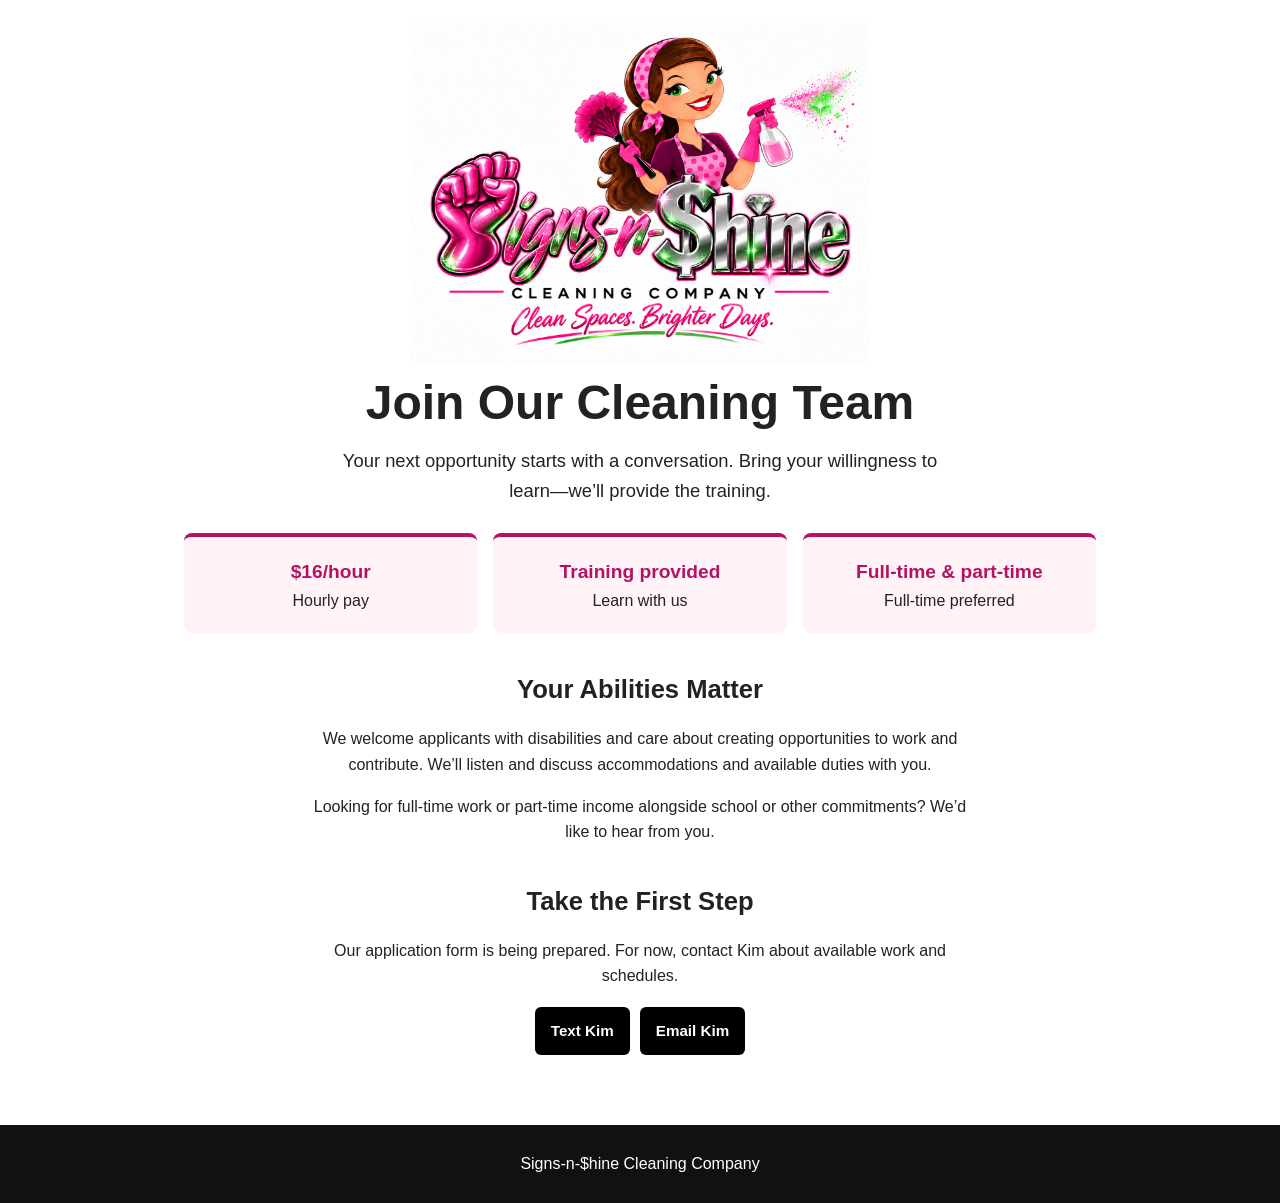
==== website/careers.html @ 11d4f0cb "Add careers page and alternative recruitment preview Add original careers content and shared styling" ====
<!DOCTYPE html>
<!--
    careers.html — Signs-n-$hine recruitment page
    Purpose: Present the opening and provide applicant contact options.
    Dependencies: css/style.css and images/logo.png.
    Behavior: Contact links open messaging/email apps; no data is stored.
    Author: Jared Husson
    Version: 0.2.0 | 2026-10-18
    Changes: Simplified content, highlighted training and disability inclusion.
-->
<html lang="en">

<head>
    <meta charset="UTF-8">
    <meta name="viewport" content="width=device-width, initial-scale=1.0">
    <title>Careers | Signs-n-$hine Cleaning Company</title>
    <link rel="stylesheet" href="css/style.css">
</head>

<body class="careers-page">

    <!-- Shared brand identity. -->
    <header class="site-header">
        <img
            src="images/logo.png"
            alt="Signs-n-$hine Cleaning Company"
            class="site-logo"
        >
    </header>

    <main class="careers-content">

        <!-- Opening and confirmed job highlights. -->
        <section aria-labelledby="careers-title">
            <h1 id="careers-title">Join Our Cleaning Team</h1>

            <p class="careers-intro">
                Your next opportunity starts with a conversation.
                Bring your willingness to learn—we’ll provide the training.
            </p>

            <ul class="careers-highlights">
                <li><strong>$16/hour</strong>Hourly pay</li>
                <li><strong>Training provided</strong>Learn with us</li>
                <li><strong>Full-time &amp; part-time</strong>Full-time preferred</li>
            </ul>
        </section>

        <!-- Inclusion describes our approach without promising every assignment. -->
        <section class="careers-welcome" aria-labelledby="welcome-title">
            <h2 id="welcome-title">Your Abilities Matter</h2>

            <p>
                We welcome applicants with disabilities and care about
                creating opportunities to work and contribute.
                We’ll listen and discuss accommodations and available
                duties with you.
            </p>

            <p>
                Looking for full-time work or part-time income alongside
                school or other commitments? We’d like to hear from you.
            </p>
        </section>

        <!-- Temporary contact route until the application form is ready. -->
        <section class="careers-next-step" aria-labelledby="next-step-title">
            <h2 id="next-step-title">Take the First Step</h2>

            <p>
                Our application form is being prepared.
                For now, contact Kim about available work and schedules.
            </p>

            <div class="contact-buttons">
                <a href="sms:5852985162" class="contact-button">
                    Text Kim
                </a>

                <a
                    href="mailto:Kimmy16Mathews@gmail.com?subject=Cleaning%20Job%20Inquiry"
                    class="contact-button"
                >
                    Email Kim
                </a>
            </div>
        </section>

    </main>

    <footer class="site-footer">
        <p>Signs-n-$hine Cleaning Company</p>
    </footer>

</body>
</html>
---- website/css/style.css ----
/*
 * style.css — Signs-n-$hine shared website styles
 *
 * Purpose:
 *   Provide shared branding, homepage components, Careers layout,
 *   responsive behavior, and Careers print presentation.
 *
 * Usage:
 *   Link this file from pages using href="css/style.css".
 *   Careers-specific styles require class="careers-page" on body.
 *
 * Author: Jared Husson
 *
 * Version History:
 *   0.2.0 | 2026-10-18
 *   - Added scoped Careers layout and print styles.
 *   - Reused shared logo, contact buttons, and footer.
 *   - Preserved existing homepage presentation.
 */


/* ==========================================================================
   SHARED BASE
   ========================================================================== */

* {
    box-sizing: border-box;
}

body {
    margin: 0;
    font-family: Arial, Helvetica, sans-serif;
    background: white;
    color: #222;
    text-align: center;
}

a {
    text-decoration: none;
}


/* ==========================================================================
   SHARED HEADER AND LOGO
   ========================================================================== */

.site-header {
    padding: 18px 16px 8px;
}

.site-logo {
    display: block;
    width: 300px;
    max-width: 90%;
    height: auto;
    margin: 0 auto;
}


/* ==========================================================================
   HOMEPAGE MAIN CONTENT
   ========================================================================== */

.site-main {
    padding: 10px 20px 30px;
}


/* ==========================================================================
   HOMEPAGE FREE QUOTE BUTTON
   ========================================================================== */

.quote-button {
    display: inline-block;
    padding: 16px 28px;

    background:
        radial-gradient(
            circle at 20% 30%,
            rgba(120, 255, 130, 0.95) 0 2px,
            transparent 3px
        ),
        radial-gradient(
            circle at 75% 65%,
            rgba(120, 255, 130, 0.85) 0 2px,
            transparent 3px
        ),
        linear-gradient(
            135deg,
            #ff5aaa 0%,
            #ff2f96 55%,
            #d91d7d 100%
        );

    color: white;
    font-weight: 700;
    letter-spacing: 0.06em;

    border: 1px solid rgba(120, 255, 130, 0.55);
    border-radius: 6px;

    box-shadow:
        0 0 8px rgba(80, 220, 90, 0.4),
        0 4px 10px rgba(0, 0, 0, 0.18);
}


/* ==========================================================================
   SHARED CONTACT BUTTONS
   ========================================================================== */

.contact-buttons {
    display: flex;
    justify-content: center;
    flex-wrap: wrap;
    gap: 10px;
    margin-top: 18px;
}

.contact-button {
    display: inline-block;
    padding: 12px 16px;

    background: #000;
    color: white;

    border-radius: 6px;

    font-size: 0.95rem;
    font-weight: 600;
}


/* ==========================================================================
   HOMEPAGE CAREERS AND CONTACT LINKS
   ========================================================================== */

.main-links {
    display: flex;
    flex-direction: column;
    align-items: center;
    gap: 12px;
    margin-top: 24px;
}

.main-link-button {
    display: block;
    width: 280px;
    max-width: 90%;
    padding: 15px 20px;

    background:
        radial-gradient(
            circle at 18% 30%,
            rgba(120, 255, 130, 0.95) 0 2px,
            transparent 3px
        ),
        radial-gradient(
            circle at 80% 70%,
            rgba(120, 255, 130, 0.85) 0 2px,
            transparent 3px
        ),
        linear-gradient(
            135deg,
            #ff5aaa 0%,
            #ff2f96 55%,
            #d91d7d 100%
        );

    color: white;
    font-weight: 700;
    letter-spacing: 0.06em;

    border: 1px solid rgba(120, 255, 130, 0.55);
    border-radius: 6px;

    box-shadow:
        0 0 8px rgba(80, 220, 90, 0.4),
        0 4px 10px rgba(0, 0, 0, 0.18);
}


/* ==========================================================================
   SHARED FOOTER
   ========================================================================== */

.site-footer {
    margin-top: 30px;
    padding: 24px 20px;

    background: #111;
    color: white;
}

.site-footer p {
    margin: 6px 0;
}


/* ==========================================================================
   CAREERS PAGE
   All Careers layout rules are scoped to .careers-page.
   ========================================================================== */

.careers-page {
    --careers-accent: #b51263;
    --careers-tint: #fff3f8;
}

.careers-page .site-header {
    padding-bottom: 0;
}

.careers-page .careers-content {
    max-width: 960px;
    margin: 0 auto;
    padding: 0 24px 40px;
    line-height: 1.6;
}

.careers-page .careers-content h1 {
    margin: 12px 0;
    font-size: clamp(2rem, 5vw, 3rem);
    line-height: 1.15;
}

.careers-page .careers-content h2 {
    margin: 0 0 12px;
    font-size: 1.6rem;
}

.careers-page .careers-intro {
    max-width: 620px;
    margin: 16px auto 28px;
    font-size: 1.15rem;
}


/* Job highlights use semantic list markup in careers.html. */

.careers-page .careers-highlights {
    display: grid;
    grid-template-columns: repeat(3, minmax(0, 1fr));
    gap: 16px;

    margin: 0;
    padding: 0;
    list-style: none;
}

.careers-page .careers-highlights li {
    padding: 20px 12px;

    background: var(--careers-tint);

    border-top: 4px solid var(--careers-accent);
    border-radius: 8px;
}

.careers-page .careers-highlights strong {
    display: block;
    color: var(--careers-accent);
    font-size: 1.2rem;
}

.careers-page .careers-welcome,
.careers-page .careers-next-step {
    max-width: 680px;
    margin: 36px auto 0;
}


/* Keep keyboard focus clearly visible. */

.careers-page a:focus-visible {
    outline: 3px solid var(--careers-accent);
    outline-offset: 5px;
}


/* ==========================================================================
   RESPONSIVE LAYOUT
   ========================================================================== */

@media (max-width: 600px) {
    .careers-page .careers-highlights {
        grid-template-columns: 1fr;
    }
}

@media (min-width: 768px) {
    .site-logo {
        width: 390px;
    }

    .main-links {
        flex-direction: row;
        justify-content: center;
    }
}

@media (min-width: 1200px) {
    .site-logo {
        width: 460px;
    }
}


/* ==========================================================================
   CAREERS PRINT PRESENTATION
   Show contact destinations on paper where buttons cannot be clicked.
   ========================================================================== */

@media print {
    .careers-page .site-logo {
        width: 220px;
    }

    .careers-page .careers-content {
        max-width: none;
        padding: 0;
        font-size: 11pt;
    }

    .careers-page .careers-content h1 {
        font-size: 26pt;
    }

    .careers-page .careers-highlights,
    .careers-page .careers-welcome,
    .careers-page .careers-next-step {
        break-inside: avoid;
    }

    .careers-page .contact-button,
    .careers-page .site-footer {
        background: white;
        color: black;
        box-shadow: none;
    }

    .careers-page .careers-next-step .contact-buttons {
        flex-direction: column;
        gap: 4px;
    }

    .careers-page .careers-next-step .contact-button {
        padding: 4px;
    }

    .careers-page .careers-next-step a[href^="sms:"]::after {
        content: " — 585-298-5162";
    }

    .careers-page .careers-next-step a[href^="mailto:"]::after {
        content: " — Kimmy16Mathews@gmail.com";
    }
}
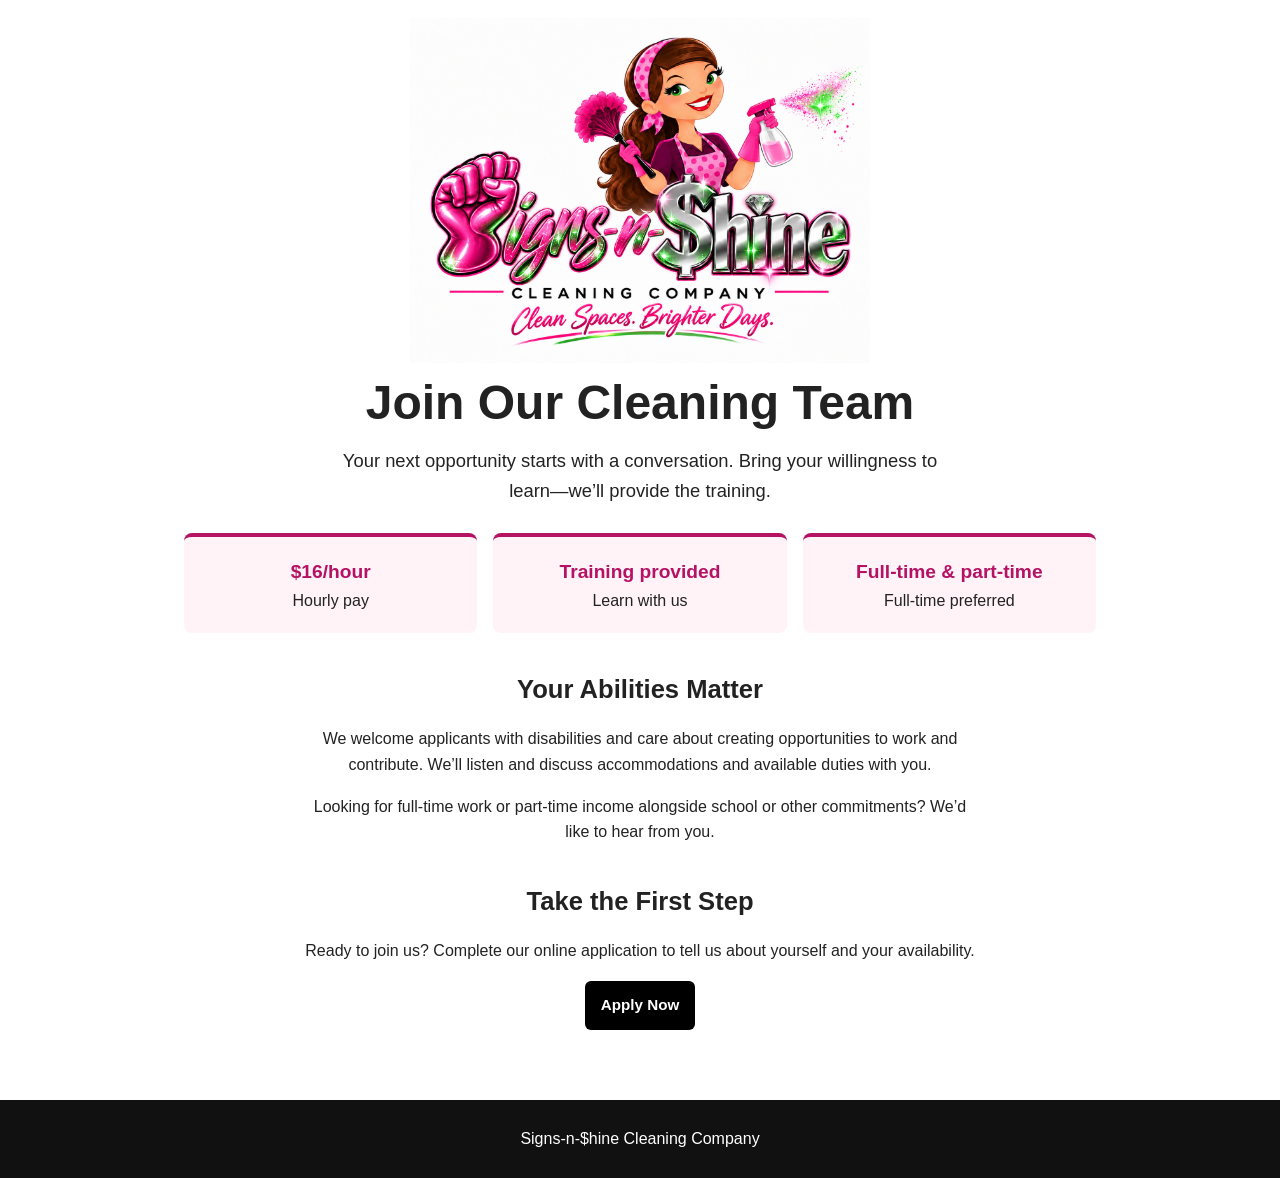
==== commit 20160742: "Add Google Forms application to careers page Replace temporary SMS and email recruitment links with " ====
--- a/website/careers.html
+++ b/website/careers.html
@@ -1,19 +1,38 @@
 <!DOCTYPE html>
 <!--
     careers.html — Signs-n-$hine recruitment page
-    Purpose: Present the opening and provide applicant contact options.
-    Dependencies: css/style.css and images/logo.png.
-    Behavior: Contact links open messaging/email apps; no data is stored.
+
+    Purpose:
+        Present the opportunity and provide an online application.
+
+    Dependencies:
+        css/style.css
+        images/logo.png
+        Published Signs-n-$hine Google Form
+
+    Behavior:
+        The Apply Now button opens the Google Form.
+        Applications are stored through Google Forms and its linked Sheet.
+
     Author: Jared Husson
-    Version: 0.2.0 | 2026-10-18
-    Changes: Simplified content, highlighted training and disability inclusion.
+
+    Version History:
+        0.3.0 | 2026-10-27
+        - Added the online application link.
+        - Kept one application action on the careers page.
+
+        0.2.0 | 2026-10-18
+        - Simplified content.
+        - Highlighted training and disability inclusion.
 -->
 <html lang="en">
 
 <head>
     <meta charset="UTF-8">
     <meta name="viewport" content="width=device-width, initial-scale=1.0">
+
     <title>Careers | Signs-n-$hine Cleaning Company</title>
+
     <link rel="stylesheet" href="css/style.css">
 </head>
 
@@ -30,7 +49,7 @@
 
     <main class="careers-content">
 
-        <!-- Opening and confirmed job highlights. -->
+        <!-- Opening and job highlights. -->
         <section aria-labelledby="careers-title">
             <h1 id="careers-title">Join Our Cleaning Team</h1>
 
@@ -46,7 +65,7 @@
             </ul>
         </section>
 
-        <!-- Inclusion describes our approach without promising every assignment. -->
+        <!-- Inclusion and available opportunities. -->
         <section class="careers-welcome" aria-labelledby="welcome-title">
             <h2 id="welcome-title">Your Abilities Matter</h2>
 
@@ -63,25 +82,21 @@
             </p>
         </section>
 
-        <!-- Temporary contact route until the application form is ready. -->
+        <!-- Online application. -->
         <section class="careers-next-step" aria-labelledby="next-step-title">
             <h2 id="next-step-title">Take the First Step</h2>
 
             <p>
-                Our application form is being prepared.
-                For now, contact Kim about available work and schedules.
+                Ready to join us? Complete our online application
+                to tell us about yourself and your availability.
             </p>
 
             <div class="contact-buttons">
-                <a href="sms:5852985162" class="contact-button">
-                    Text Kim
-                </a>
-
                 <a
-                    href="mailto:Kimmy16Mathews@gmail.com?subject=Cleaning%20Job%20Inquiry"
+                    href="https://docs.google.com/forms/d/e/1FAIpQLSfqX7YXfDSvDk1jBxurRO0pOlBb_fXDr3pULxLAXdL04O7FSw/viewform"
                     class="contact-button"
                 >
-                    Email Kim
+                    Apply Now
                 </a>
             </div>
         </section>
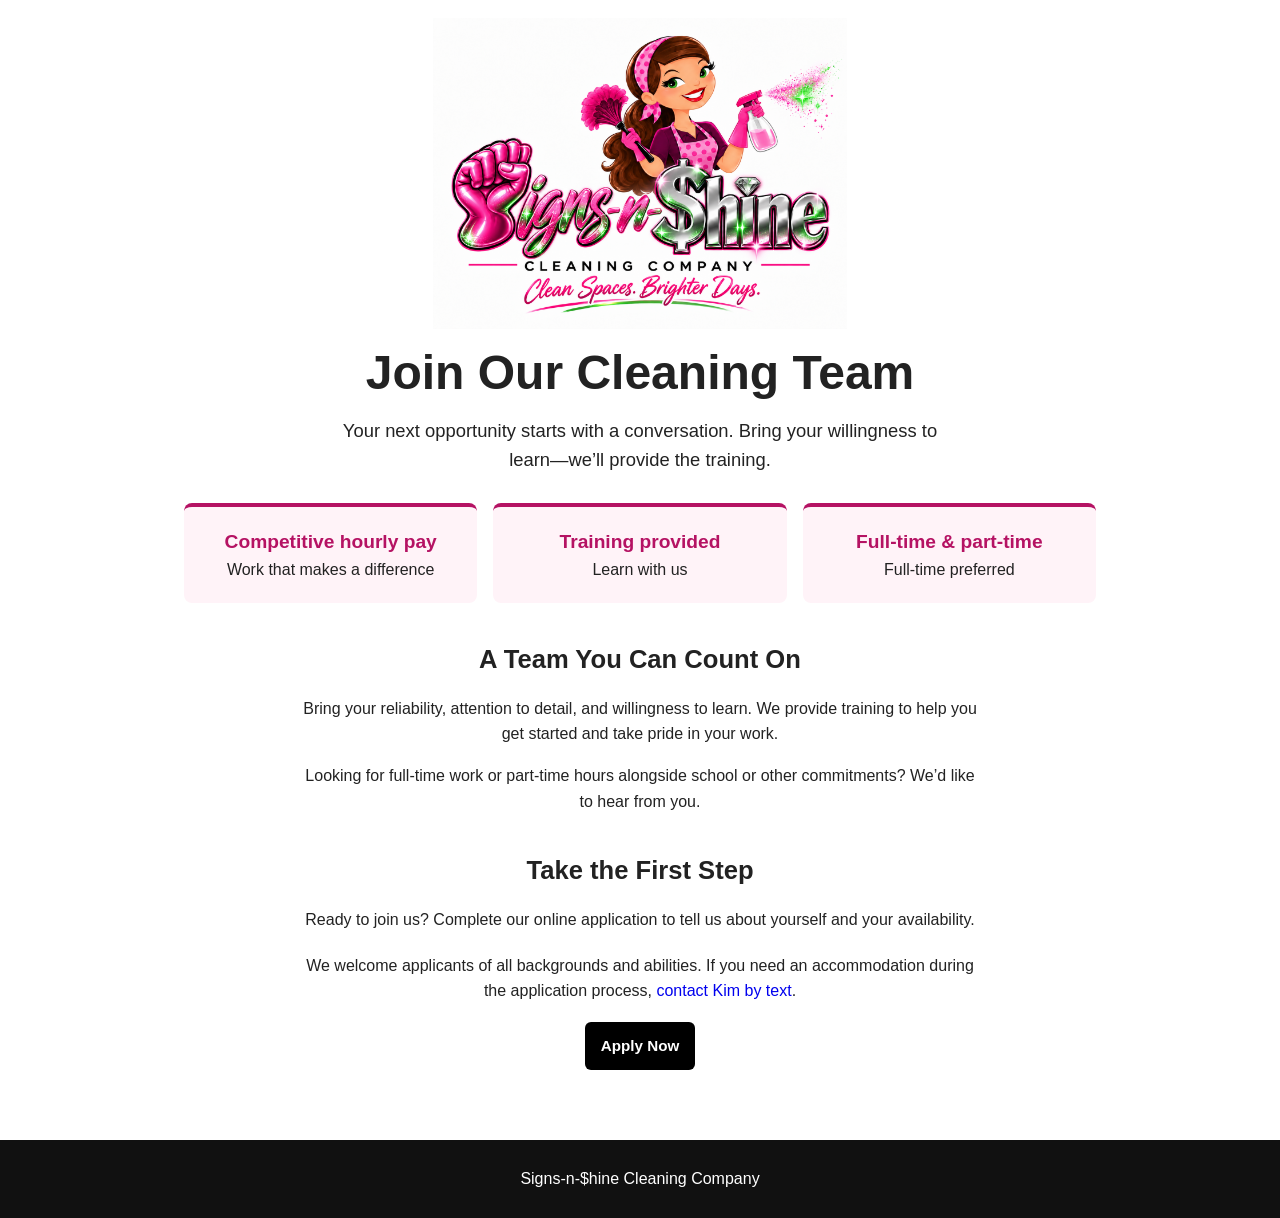
==== commit 97e1afab: "Update careers page to v0.4.1 Add Google Form application dialog, home navigation, and revised recru" ====
--- a/website/careers.html
+++ b/website/careers.html
@@ -3,7 +3,7 @@
     careers.html — Signs-n-$hine recruitment page
 
     Purpose:
-        Present the opportunity and provide an online application.
+        Present the opportunity and open the Google Form in a dialog.
 
     Dependencies:
         css/style.css
@@ -11,22 +11,30 @@
         Published Signs-n-$hine Google Form
 
     Behavior:
-        The Apply Now button opens the Google Form.
-        Applications are stored through Google Forms and its linked Sheet.
+        Clicking the logo returns to this website's index.html.
+        Apply Now opens the application dialog.
+        Google Forms handles submission and confirmation.
+        Return to Home opens this website's index.html.
+        The home button remains available throughout the application.
 
     Author: Jared Husson
 
     Version History:
+        0.4.1 | 2026-11-09
+        - Made the logo a home link with an accessible label.
+
+        0.4.0 | 2026-11-09
+        - Added application dialog and Return to Home button.
+        - Updated teamwork and inclusion wording.
+        - Added a direct application link as a loading fallback.
+
         0.3.0 | 2026-10-27
         - Added the online application link.
-        - Kept one application action on the careers page.
 
         0.2.0 | 2026-10-18
-        - Simplified content.
         - Highlighted training and disability inclusion.
 -->
 <html lang="en">
-
 <head>
     <meta charset="UTF-8">
     <meta name="viewport" content="width=device-width, initial-scale=1.0">
@@ -34,22 +42,124 @@
     <title>Careers | Signs-n-$hine Cleaning Company</title>
 
     <link rel="stylesheet" href="css/style.css">
+
+    <style>
+        .site-home-link {
+            display: inline-block;
+            border-radius: 6px;
+        }
+
+        .site-home-link:focus-visible {
+            outline: 3px solid #1459c7;
+            outline-offset: 5px;
+        }
+
+        .application-dialog {
+            box-sizing: border-box;
+            width: min(96vw, 800px);
+            max-height: 94vh;
+            padding: 0;
+            border: 0;
+            border-radius: 12px;
+            color: #222;
+            background: #fff;
+        }
+
+        .application-dialog::backdrop {
+            background: rgb(0 0 0 / 65%);
+        }
+
+        .application-heading {
+            display: flex;
+            align-items: center;
+            justify-content: space-between;
+            gap: 16px;
+            padding: 16px 20px;
+            border-bottom: 1px solid #ddd;
+        }
+
+        .application-heading h2 {
+            margin: 0;
+            font-size: 1.2rem;
+        }
+
+        .application-close {
+            flex-shrink: 0;
+            width: 44px;
+            height: 44px;
+            border: 1px solid #aaa;
+            border-radius: 6px;
+            background: #fff;
+            color: #222;
+            font-size: 1.5rem;
+            cursor: pointer;
+        }
+
+        .application-frame {
+            display: block;
+            width: 100%;
+            height: 60vh;
+            border: 0;
+        }
+
+        .application-footer {
+            padding: 16px 20px;
+            border-top: 1px solid #ddd;
+            text-align: center;
+        }
+
+        .application-footer p {
+            margin: 12px 0 0;
+            font-size: 0.9rem;
+        }
+
+        .application-home {
+            display: inline-flex;
+            align-items: center;
+            justify-content: center;
+            gap: 8px;
+            min-height: 44px;
+            padding: 8px 20px;
+            border-radius: 6px;
+            background: #245c39;
+            color: #fff;
+            font-weight: bold;
+            text-decoration: none;
+        }
+
+        .application-home:hover {
+            background: #194329;
+        }
+
+        .application-dialog a:focus-visible,
+        .application-dialog button:focus-visible,
+        #open-application:focus-visible {
+            outline: 3px solid #1459c7;
+            outline-offset: 3px;
+        }
+
+        .application-welcome {
+            margin-top: 20px;
+        }
+    </style>
 </head>
 
 <body class="careers-page">
-
-    <!-- Shared brand identity. -->
     <header class="site-header">
-        <img
-            src="images/logo.png"
-            alt="Signs-n-$hine Cleaning Company"
-            class="site-logo"
+        <a
+            href="index.html"
+            class="site-home-link"
+            aria-label="Signs-n-$hine home"
         >
+            <img
+                src="images/logo.png"
+                alt="Signs-n-$hine Cleaning Company"
+                class="site-logo"
+            >
+        </a>
     </header>
 
     <main class="careers-content">
-
-        <!-- Opening and job highlights. -->
         <section aria-labelledby="careers-title">
             <h1 id="careers-title">Join Our Cleaning Team</h1>
 
@@ -59,30 +169,36 @@
             </p>
 
             <ul class="careers-highlights">
-                <li><strong>$16/hour</strong>Hourly pay</li>
-                <li><strong>Training provided</strong>Learn with us</li>
-                <li><strong>Full-time &amp; part-time</strong>Full-time preferred</li>
+                <li>
+                    <strong>Competitive hourly pay</strong>
+                    Work that makes a difference
+                </li>
+                <li>
+                    <strong>Training provided</strong>
+                    Learn with us
+                </li>
+                <li>
+                    <strong>Full-time &amp; part-time</strong>
+                    Full-time preferred
+                </li>
             </ul>
         </section>
 
-        <!-- Inclusion and available opportunities. -->
-        <section class="careers-welcome" aria-labelledby="welcome-title">
-            <h2 id="welcome-title">Your Abilities Matter</h2>
+        <section class="careers-welcome" aria-labelledby="team-title">
+            <h2 id="team-title">A Team You Can Count On</h2>
 
             <p>
-                We welcome applicants with disabilities and care about
-                creating opportunities to work and contribute.
-                We’ll listen and discuss accommodations and available
-                duties with you.
+                Bring your reliability, attention to detail, and willingness
+                to learn. We provide training to help you get started and
+                take pride in your work.
             </p>
 
             <p>
-                Looking for full-time work or part-time income alongside
+                Looking for full-time work or part-time hours alongside
                 school or other commitments? We’d like to hear from you.
             </p>
         </section>
 
-        <!-- Online application. -->
         <section class="careers-next-step" aria-labelledby="next-step-title">
             <h2 id="next-step-title">Take the First Step</h2>
 
@@ -91,8 +207,15 @@
                 to tell us about yourself and your availability.
             </p>
 
+            <p class="application-welcome">
+                We welcome applicants of all backgrounds and abilities.
+                If you need an accommodation during the application
+                process, <a href="sms:5852985162">contact Kim by text</a>.
+            </p>
+
             <div class="contact-buttons">
                 <a
+                    id="open-application"
                     href="https://docs.google.com/forms/d/e/1FAIpQLSfqX7YXfDSvDk1jBxurRO0pOlBb_fXDr3pULxLAXdL04O7FSw/viewform"
                     class="contact-button"
                 >
@@ -100,12 +223,106 @@
                 </a>
             </div>
         </section>
-
     </main>
+
+    <dialog
+        id="application-dialog"
+        class="application-dialog"
+        aria-labelledby="application-title"
+    >
+        <div class="application-heading">
+            <h2 id="application-title">
+                Signs-n-$hine Job Application
+            </h2>
+
+            <button
+                id="close-application"
+                class="application-close"
+                type="button"
+                aria-label="Close application"
+                autofocus
+            >
+                &times;
+            </button>
+        </div>
+
+        <iframe
+            id="application-frame"
+            class="application-frame"
+            title="Signs-n-$hine Job Application form"
+        ></iframe>
+
+        <div class="application-footer">
+            <a href="index.html" class="application-home">
+                <span aria-hidden="true">🏠</span>
+                Return to Home
+            </a>
+
+            <p>
+                Form not loading?
+                <a
+                    href="https://docs.google.com/forms/d/e/1FAIpQLSfqX7YXfDSvDk1jBxurRO0pOlBb_fXDr3pULxLAXdL04O7FSw/viewform"
+                    target="_blank"
+                    rel="noopener noreferrer"
+                >
+                    Open the application in a new tab
+                </a>.
+            </p>
+        </div>
+    </dialog>
 
     <footer class="site-footer">
         <p>Signs-n-$hine Cleaning Company</p>
     </footer>
 
+    <script>
+        (() => {
+            "use strict";
+
+            const openLink = document.getElementById("open-application");
+            const dialog = document.getElementById("application-dialog");
+            const closeButton = document.getElementById("close-application");
+            const frame = document.getElementById("application-frame");
+
+            // Keep the normal application link as a browser fallback.
+            if (typeof dialog.showModal !== "function") {
+                return;
+            }
+
+            openLink.setAttribute("aria-haspopup", "dialog");
+
+            openLink.addEventListener("click", (event) => {
+                // Preserve normal new-tab and modified-click behavior.
+                if (
+                    event.button !== 0 ||
+                    event.ctrlKey ||
+                    event.metaKey ||
+                    event.shiftKey ||
+                    event.altKey
+                ) {
+                    return;
+                }
+
+                event.preventDefault();
+
+                // Load once to avoid resetting the form when reopened.
+                if (!frame.hasAttribute("src")) {
+                    frame.src = openLink.href + "?embedded=true";
+                }
+
+                if (!dialog.open) {
+                    dialog.showModal();
+                }
+            });
+
+            closeButton.addEventListener("click", () => {
+                dialog.close();
+            });
+
+            dialog.addEventListener("close", () => {
+                openLink.focus();
+            });
+        })();
+    </script>
 </body>
 </html>
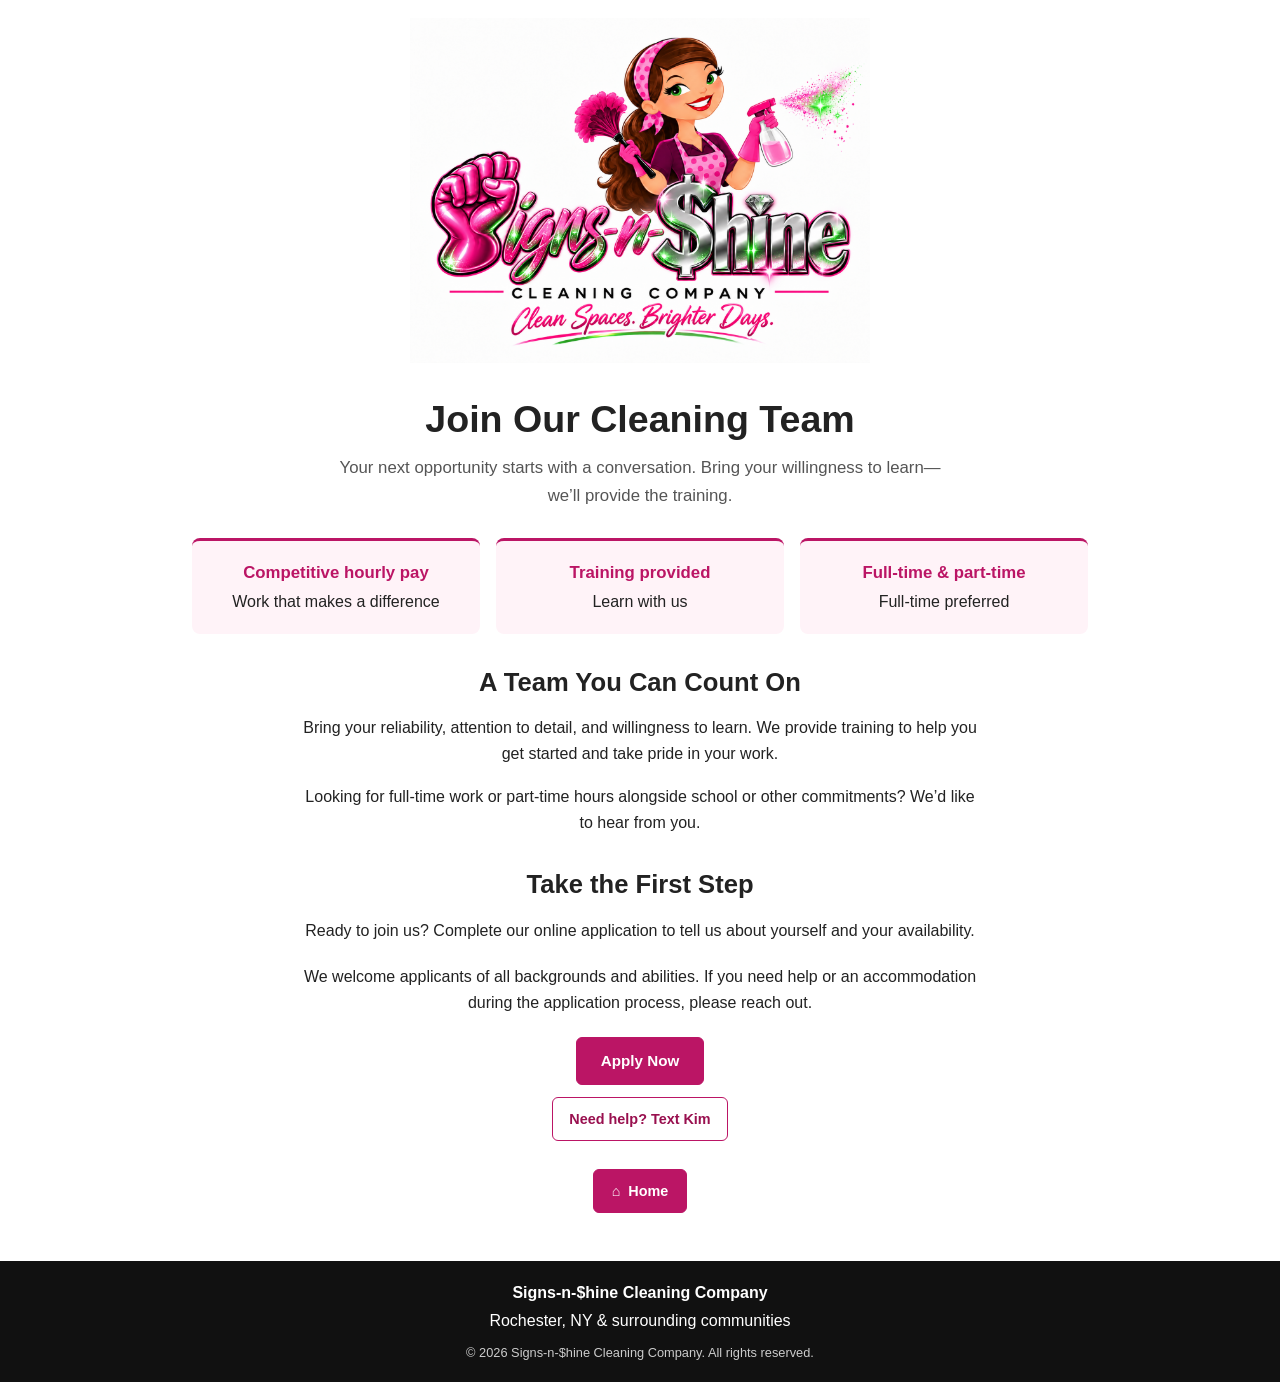
==== commit 6c864227: "Add testimonials demo and refresh page layouts" ====
--- a/website/careers.html
+++ b/website/careers.html
@@ -3,23 +3,36 @@
     careers.html — Signs-n-$hine recruitment page
 
     Purpose:
-        Present the opportunity and open the Google Form in a dialog.
+        Present employment opportunities and the application dialog.
 
     Dependencies:
         css/style.css
+        css/careers.css
         images/logo.png
         Published Signs-n-$hine Google Form
 
     Behavior:
-        Clicking the logo returns to this website's index.html.
+        Logo and Home buttons return to this website's index.html.
         Apply Now opens the application dialog.
         Google Forms handles submission and confirmation.
-        Return to Home opens this website's index.html.
-        The home button remains available throughout the application.
+        The help button opens a text message to Kim.
+        A direct application link remains available as a fallback.
 
     Author: Jared Husson
 
     Version History:
+        0.4.3 | 2026-11-11
+        - Added a Home button with a house icon.
+        - Replaced the inline help link with a text-help button.
+        - Clarified the application submission instructions.
+
+        0.4.2 | 2026-11-11
+        - Moved Careers styling into careers.css.
+        - Matched the home page heading scale and footer.
+        - Added pink buttons with black and green hover states.
+        - Added visible Home navigation.
+        - Improved application dialog sizing on mobile.
+
         0.4.1 | 2026-11-09
         - Made the logo a home link with an accessible label.
 
@@ -35,6 +48,7 @@
         - Highlighted training and disability inclusion.
 -->
 <html lang="en">
+
 <head>
     <meta charset="UTF-8">
     <meta name="viewport" content="width=device-width, initial-scale=1.0">
@@ -42,109 +56,11 @@
     <title>Careers | Signs-n-$hine Cleaning Company</title>
 
     <link rel="stylesheet" href="css/style.css">
-
-    <style>
-        .site-home-link {
-            display: inline-block;
-            border-radius: 6px;
-        }
-
-        .site-home-link:focus-visible {
-            outline: 3px solid #1459c7;
-            outline-offset: 5px;
-        }
-
-        .application-dialog {
-            box-sizing: border-box;
-            width: min(96vw, 800px);
-            max-height: 94vh;
-            padding: 0;
-            border: 0;
-            border-radius: 12px;
-            color: #222;
-            background: #fff;
-        }
-
-        .application-dialog::backdrop {
-            background: rgb(0 0 0 / 65%);
-        }
-
-        .application-heading {
-            display: flex;
-            align-items: center;
-            justify-content: space-between;
-            gap: 16px;
-            padding: 16px 20px;
-            border-bottom: 1px solid #ddd;
-        }
-
-        .application-heading h2 {
-            margin: 0;
-            font-size: 1.2rem;
-        }
-
-        .application-close {
-            flex-shrink: 0;
-            width: 44px;
-            height: 44px;
-            border: 1px solid #aaa;
-            border-radius: 6px;
-            background: #fff;
-            color: #222;
-            font-size: 1.5rem;
-            cursor: pointer;
-        }
-
-        .application-frame {
-            display: block;
-            width: 100%;
-            height: 60vh;
-            border: 0;
-        }
-
-        .application-footer {
-            padding: 16px 20px;
-            border-top: 1px solid #ddd;
-            text-align: center;
-        }
-
-        .application-footer p {
-            margin: 12px 0 0;
-            font-size: 0.9rem;
-        }
-
-        .application-home {
-            display: inline-flex;
-            align-items: center;
-            justify-content: center;
-            gap: 8px;
-            min-height: 44px;
-            padding: 8px 20px;
-            border-radius: 6px;
-            background: #245c39;
-            color: #fff;
-            font-weight: bold;
-            text-decoration: none;
-        }
-
-        .application-home:hover {
-            background: #194329;
-        }
-
-        .application-dialog a:focus-visible,
-        .application-dialog button:focus-visible,
-        #open-application:focus-visible {
-            outline: 3px solid #1459c7;
-            outline-offset: 3px;
-        }
-
-        .application-welcome {
-            margin-top: 20px;
-        }
-    </style>
+    <link rel="stylesheet" href="css/careers.css">
 </head>
 
 <body class="careers-page">
+
     <header class="site-header">
         <a
             href="index.html"
@@ -160,6 +76,7 @@
     </header>
 
     <main class="careers-content">
+
         <section aria-labelledby="careers-title">
             <h1 id="careers-title">Join Our Cleaning Team</h1>
 
@@ -209,20 +126,35 @@
 
             <p class="application-welcome">
                 We welcome applicants of all backgrounds and abilities.
-                If you need an accommodation during the application
-                process, <a href="sms:5852985162">contact Kim by text</a>.
-            </p>
-
-            <div class="contact-buttons">
+                If you need help or an accommodation during the
+                application process, please reach out.
+            </p>
+
+            <div class="careers-actions">
                 <a
                     id="open-application"
                     href="https://docs.google.com/forms/d/e/1FAIpQLSfqX7YXfDSvDk1jBxurRO0pOlBb_fXDr3pULxLAXdL04O7FSw/viewform"
-                    class="contact-button"
+                    class="careers-button"
                 >
                     Apply Now
                 </a>
+
+                <a
+                    href="sms:5852985162?body=Hi%20Kim%2C%20I%20need%20help%20with%20the%20job%20application."
+                    class="careers-button careers-button-secondary"
+                >
+                    Need help? Text Kim
+                </a>
             </div>
         </section>
+
+        <nav class="careers-home-nav" aria-label="Home navigation">
+            <a href="index.html" class="careers-button careers-button-small">
+                <span aria-hidden="true">⌂</span>
+                Home
+            </a>
+        </nav>
+
     </main>
 
     <dialog
@@ -253,8 +185,13 @@
         ></iframe>
 
         <div class="application-footer">
-            <a href="index.html" class="application-home">
-                <span aria-hidden="true">🏠</span>
+            <p class="application-instructions">
+                Select Submit inside the form to send your application.
+                A confirmation message will appear after submission.
+            </p>
+
+            <a href="index.html" class="careers-button">
+                <span aria-hidden="true">⌂</span>
                 Return to Home
             </a>
 
@@ -272,7 +209,16 @@
     </dialog>
 
     <footer class="site-footer">
-        <p>Signs-n-$hine Cleaning Company</p>
+        <p class="careers-footer-brand">
+            Signs-n-$hine Cleaning Company
+        </p>
+
+        <p>Rochester, NY &amp; surrounding communities</p>
+
+        <p class="careers-footer-copyright">
+            &copy; 2026 Signs-n-$hine Cleaning Company.
+            All rights reserved.
+        </p>
     </footer>
 
     <script>
@@ -284,15 +230,16 @@
             const closeButton = document.getElementById("close-application");
             const frame = document.getElementById("application-frame");
 
-            // Keep the normal application link as a browser fallback.
+            // Preserve the direct application link on older browsers.
             if (typeof dialog.showModal !== "function") {
                 return;
             }
 
             openLink.setAttribute("aria-haspopup", "dialog");
+            openLink.setAttribute("aria-controls", "application-dialog");
 
             openLink.addEventListener("click", (event) => {
-                // Preserve normal new-tab and modified-click behavior.
+                // Preserve modified clicks and normal new-tab behavior.
                 if (
                     event.button !== 0 ||
                     event.ctrlKey ||
@@ -305,7 +252,7 @@
 
                 event.preventDefault();
 
-                // Load once to avoid resetting the form when reopened.
+                // Load once so closing and reopening preserves progress.
                 if (!frame.hasAttribute("src")) {
                     frame.src = openLink.href + "?embedded=true";
                 }
@@ -319,10 +266,13 @@
                 dialog.close();
             });
 
+            // Native dialog behavior also supports Escape.
             dialog.addEventListener("close", () => {
                 openLink.focus();
             });
         })();
     </script>
+
 </body>
+
 </html>
--- a/website/css/style.css
+++ b/website/css/style.css
@@ -2,20 +2,31 @@
  * style.css — Signs-n-$hine shared website styles
  *
  * Purpose:
- *   Provide shared branding, homepage components, Careers layout,
- *   responsive behavior, and Careers print presentation.
+ *   Provide shared base styling, branding, contact buttons, and footer.
+ *   Retain existing Careers rules until its dedicated CSS refactor.
  *
  * Usage:
- *   Link this file from pages using href="css/style.css".
- *   Careers-specific styles require class="careers-page" on body.
+ *   Load this file before each page's own stylesheet.
+ *
+ * Layout contract:
+ *   Shared header padding and responsive logo dimensions live here.
+ *   Page-specific styles must preserve these branding positions.
+ *   Shared footer presentation applies to matching footer markup.
  *
  * Author: Jared Husson
  *
  * Version History:
+ *   0.2.2 | 2026-11-10
+ *   - Added responsive Company, Explore, and Contact footer.
+ *   - Added Text, Call, Email, and copyright presentation.
+ *
+ *   0.2.1 | 2026-11-10
+ *   - Moved homepage-specific rules into css/index.css.
+ *   - Preserved shared branding and existing Careers styles.
+ *
  *   0.2.0 | 2026-10-18
  *   - Added scoped Careers layout and print styles.
  *   - Reused shared logo, contact buttons, and footer.
- *   - Preserved existing homepage presentation.
  */
 
 
@@ -58,54 +69,6 @@
 
 
 /* ==========================================================================
-   HOMEPAGE MAIN CONTENT
-   ========================================================================== */
-
-.site-main {
-    padding: 10px 20px 30px;
-}
-
-
-/* ==========================================================================
-   HOMEPAGE FREE QUOTE BUTTON
-   ========================================================================== */
-
-.quote-button {
-    display: inline-block;
-    padding: 16px 28px;
-
-    background:
-        radial-gradient(
-            circle at 20% 30%,
-            rgba(120, 255, 130, 0.95) 0 2px,
-            transparent 3px
-        ),
-        radial-gradient(
-            circle at 75% 65%,
-            rgba(120, 255, 130, 0.85) 0 2px,
-            transparent 3px
-        ),
-        linear-gradient(
-            135deg,
-            #ff5aaa 0%,
-            #ff2f96 55%,
-            #d91d7d 100%
-        );
-
-    color: white;
-    font-weight: 700;
-    letter-spacing: 0.06em;
-
-    border: 1px solid rgba(120, 255, 130, 0.55);
-    border-radius: 6px;
-
-    box-shadow:
-        0 0 8px rgba(80, 220, 90, 0.4),
-        0 4px 10px rgba(0, 0, 0, 0.18);
-}
-
-
-/* ==========================================================================
    SHARED CONTACT BUTTONS
    ========================================================================== */
 
@@ -132,74 +95,96 @@
 
 
 /* ==========================================================================
-   HOMEPAGE CAREERS AND CONTACT LINKS
-   ========================================================================== */
-
-.main-links {
-    display: flex;
-    flex-direction: column;
-    align-items: center;
-    gap: 12px;
-    margin-top: 24px;
-}
-
-.main-link-button {
-    display: block;
-    width: 280px;
-    max-width: 90%;
-    padding: 15px 20px;
-
-    background:
-        radial-gradient(
-            circle at 18% 30%,
-            rgba(120, 255, 130, 0.95) 0 2px,
-            transparent 3px
-        ),
-        radial-gradient(
-            circle at 80% 70%,
-            rgba(120, 255, 130, 0.85) 0 2px,
-            transparent 3px
-        ),
-        linear-gradient(
-            135deg,
-            #ff5aaa 0%,
-            #ff2f96 55%,
-            #d91d7d 100%
-        );
-
-    color: white;
-    font-weight: 700;
-    letter-spacing: 0.06em;
-
-    border: 1px solid rgba(120, 255, 130, 0.55);
-    border-radius: 6px;
-
-    box-shadow:
-        0 0 8px rgba(80, 220, 90, 0.4),
-        0 4px 10px rgba(0, 0, 0, 0.18);
-}
-
-
-/* ==========================================================================
    SHARED FOOTER
    ========================================================================== */
 
 .site-footer {
     margin-top: 30px;
-    padding: 24px 20px;
+    padding: 32px 20px 20px;
 
     background: #111;
     color: white;
+
+    line-height: 1.6;
+}
+
+.site-footer .footer-grid {
+    display: grid;
+    grid-template-columns: 1.4fr 1fr 1fr;
+    gap: 28px;
+
+    max-width: 960px;
+    margin: 0 auto;
+
+    text-align: left;
+}
+
+.site-footer .footer-grid > * {
+    min-width: 0;
 }
 
 .site-footer p {
     margin: 6px 0;
-}
-
-
-/* ==========================================================================
-   CAREERS PAGE
-   All Careers layout rules are scoped to .careers-page.
+    overflow-wrap: anywhere;
+}
+
+.site-footer .footer-brand {
+    margin-top: 0;
+    font-size: 1.1rem;
+    font-weight: 700;
+}
+
+.site-footer .footer-heading {
+    margin: 0 0 8px;
+
+    color: #ff91c3;
+
+    font-size: 1rem;
+    line-height: 1.6;
+}
+
+.site-footer .footer-links {
+    margin: 0;
+    padding: 0;
+    list-style: none;
+}
+
+.site-footer .footer-links a {
+    display: inline-flex;
+    align-items: center;
+    min-height: 44px;
+
+    color: white;
+
+    text-decoration: underline;
+    text-underline-offset: 4px;
+}
+
+.site-footer .footer-links a:hover {
+    color: #ff91c3;
+}
+
+.site-footer .footer-links a:focus-visible {
+    outline: 3px solid #ff91c3;
+    outline-offset: 4px;
+    border-radius: 2px;
+}
+
+.site-footer .footer-bottom {
+    max-width: 960px;
+    margin: 24px auto 0;
+    padding-top: 16px;
+
+    border-top: 1px solid #555;
+
+    text-align: center;
+    font-size: 0.85rem;
+}
+
+
+/* ==========================================================================
+   EXISTING CAREERS STYLES
+   Retained until the separate Careers CSS refactor.
    ========================================================================== */
 
 .careers-page {
@@ -215,11 +200,13 @@
     max-width: 960px;
     margin: 0 auto;
     padding: 0 24px 40px;
+
     line-height: 1.6;
 }
 
 .careers-page .careers-content h1 {
     margin: 12px 0;
+
     font-size: clamp(2rem, 5vw, 3rem);
     line-height: 1.15;
 }
@@ -235,9 +222,6 @@
     font-size: 1.15rem;
 }
 
-
-/* Job highlights use semantic list markup in careers.html. */
-
 .careers-page .careers-highlights {
     display: grid;
     grid-template-columns: repeat(3, minmax(0, 1fr));
@@ -245,6 +229,7 @@
 
     margin: 0;
     padding: 0;
+
     list-style: none;
 }
 
@@ -259,6 +244,7 @@
 
 .careers-page .careers-highlights strong {
     display: block;
+
     color: var(--careers-accent);
     font-size: 1.2rem;
 }
@@ -269,9 +255,6 @@
     margin: 36px auto 0;
 }
 
-
-/* Keep keyboard focus clearly visible. */
-
 .careers-page a:focus-visible {
     outline: 3px solid var(--careers-accent);
     outline-offset: 5px;
@@ -283,6 +266,12 @@
    ========================================================================== */
 
 @media (max-width: 600px) {
+    .site-footer .footer-grid {
+        grid-template-columns: 1fr;
+        gap: 24px;
+        text-align: center;
+    }
+
     .careers-page .careers-highlights {
         grid-template-columns: 1fr;
     }
@@ -292,11 +281,6 @@
     .site-logo {
         width: 390px;
     }
-
-    .main-links {
-        flex-direction: row;
-        justify-content: center;
-    }
 }
 
 @media (min-width: 1200px) {
@@ -307,8 +291,7 @@
 
 
 /* ==========================================================================
-   CAREERS PRINT PRESENTATION
-   Show contact destinations on paper where buttons cannot be clicked.
+   EXISTING CAREERS PRINT PRESENTATION
    ========================================================================== */
 
 @media print {
@@ -355,4 +338,15 @@
     .careers-page .careers-next-step a[href^="mailto:"]::after {
         content: " — Kimmy16Mathews@gmail.com";
     }
-}
+
+    .site-footer,
+    .site-footer .footer-heading,
+    .site-footer .footer-links a {
+        background: white;
+        color: black;
+    }
+
+    .site-footer .footer-bottom {
+        border-top-color: black;
+    }
+}
--- a/website/css/careers.css
+++ b/website/css/careers.css
@@ -0,0 +1,384 @@
+/*
+    careers.css — Signs-n-$hine Careers page styles
+
+    Purpose:
+        Provide Careers layout, application dialog, and responsive styles.
+
+    Dependencies:
+        Load after css/style.css.
+
+    Author: Jared Husson
+
+    Version History:
+        0.1.1 | 2026-11-11
+        - Added secondary text-help and compact Home button styles.
+        - Arranged application actions vertically.
+        - Added submission instruction styling.
+        - Allowed dialog scrolling on short screens.
+
+        0.1.0 | 2026-11-11
+        - Extracted Careers styling into its own file.
+        - Matched the approved home page presentation.
+        - Added pink buttons with black and green interaction states.
+        - Added a compact sticky footer.
+        - Improved mobile application dialog layout.
+*/
+
+/* Page layout. */
+
+.careers-page {
+    --careers-accent: #bb1565;
+    --careers-tint: #fff3f8;
+
+    display: flex;
+    flex-direction: column;
+    min-height: 100vh;
+    min-height: 100dvh;
+    background: #fff;
+    color: #222;
+    color-scheme: light;
+}
+
+.careers-page .site-header {
+    flex-shrink: 0;
+    padding: 18px 16px 8px;
+}
+
+.careers-page .site-home-link {
+    display: block;
+    width: fit-content;
+    max-width: 100%;
+    margin: 0 auto;
+    border-radius: 6px;
+}
+
+.careers-page .site-home-link .site-logo {
+    max-width: 100%;
+}
+
+.careers-page .careers-content {
+    flex: 1;
+    box-sizing: border-box;
+    width: 100%;
+    max-width: 960px;
+    margin: 0 auto;
+    padding: 12px 16px 36px;
+    line-height: 1.65;
+}
+
+/* Headings and introduction. */
+
+.careers-page .careers-content h1 {
+    margin: 8px 0 12px;
+    font-size: clamp(1.6rem, 4vw, 2.35rem);
+    line-height: 1.2;
+    text-wrap: balance;
+}
+
+.careers-page .careers-content h2 {
+    margin: 0 0 12px;
+    font-size: clamp(1.3rem, 3vw, 1.6rem);
+    line-height: 1.3;
+    text-wrap: balance;
+}
+
+.careers-page .careers-intro {
+    max-width: 620px;
+    margin: 0 auto 28px;
+    color: #555;
+    font-size: 1rem;
+}
+
+.careers-page .careers-content p {
+    text-wrap: pretty;
+}
+
+/* Job highlights. */
+
+.careers-page .careers-highlights {
+    display: grid;
+    grid-template-columns: 1fr;
+    gap: 12px;
+    margin: 0;
+    padding: 0;
+    list-style: none;
+}
+
+.careers-page .careers-highlights li {
+    padding: 18px 12px;
+    background: var(--careers-tint);
+    border-top: 3px solid var(--careers-accent);
+    border-radius: 8px;
+}
+
+.careers-page .careers-highlights strong {
+    display: block;
+    margin-bottom: 3px;
+    color: var(--careers-accent);
+    font-size: 1.05rem;
+}
+
+.careers-page .careers-welcome,
+.careers-page .careers-next-step {
+    max-width: 680px;
+    margin: 32px auto 0;
+}
+
+.careers-page .application-welcome {
+    margin-top: 20px;
+}
+
+/* Text links and application actions. */
+
+.careers-page .careers-content a,
+.careers-page .application-footer a {
+    color: #99104f;
+    text-decoration: underline;
+    text-underline-offset: 3px;
+}
+
+.careers-page .careers-actions {
+    display: flex;
+    flex-direction: column;
+    align-items: center;
+    gap: 12px;
+    margin-top: 20px;
+}
+
+/* Pink buttons and shared interaction colors. */
+
+.careers-page a.careers-button {
+    display: inline-flex;
+    align-items: center;
+    justify-content: center;
+    gap: 8px;
+    box-sizing: border-box;
+    max-width: 100%;
+    min-height: 48px;
+    padding: 12px 24px;
+    background: #bb1565;
+    color: #fff;
+    border: 1px solid #bb1565;
+    border-radius: 6px;
+    font-family: inherit;
+    font-size: 0.95rem;
+    font-weight: 600;
+    line-height: 1.4;
+    text-decoration: none;
+}
+
+.careers-page a.careers-button-secondary {
+    min-height: 44px;
+    padding: 10px 16px;
+    background: #fff;
+    color: #99104f;
+    font-size: 0.9rem;
+}
+
+.careers-page a.careers-button-small {
+    min-height: 44px;
+    padding: 10px 18px;
+    font-size: 0.9rem;
+}
+
+.careers-page a.careers-button:hover,
+.careers-page a.careers-button:focus-visible,
+.careers-page .application-close:hover,
+.careers-page .application-close:focus-visible {
+    background: #111;
+    color: #8aff80;
+    border-color: #111;
+}
+
+.careers-page a:focus-visible,
+.careers-page button:focus-visible {
+    outline: 3px solid #1459c7;
+    outline-offset: 4px;
+}
+
+.careers-page .careers-home-nav {
+    margin-top: 28px;
+}
+
+/* Application dialog. */
+
+.careers-page .application-dialog {
+    box-sizing: border-box;
+    width: min(96vw, 800px);
+    height: min(94vh, 900px);
+    height: min(94dvh, 900px);
+    max-height: 94vh;
+    max-height: 94dvh;
+    margin: auto;
+    padding: 0;
+    overflow: auto;
+    background: #fff;
+    color: #222;
+    border: 0;
+    border-radius: 12px;
+}
+
+.careers-page .application-dialog[open] {
+    display: flex;
+    flex-direction: column;
+}
+
+.careers-page .application-dialog::backdrop {
+    background: rgb(0 0 0 / 65%);
+}
+
+.careers-page .application-heading {
+    display: flex;
+    flex-shrink: 0;
+    align-items: center;
+    justify-content: space-between;
+    gap: 12px;
+    padding: 12px 16px;
+    border-bottom: 1px solid #ddd;
+}
+
+.careers-page .application-heading h2 {
+    min-width: 0;
+    margin: 0;
+    font-size: clamp(1rem, 3vw, 1.2rem);
+    line-height: 1.35;
+}
+
+.careers-page .application-close {
+    flex-shrink: 0;
+    width: 44px;
+    height: 44px;
+    padding: 0;
+    background: #bb1565;
+    color: #fff;
+    border: 1px solid #bb1565;
+    border-radius: 6px;
+    font-size: 1.5rem;
+    cursor: pointer;
+}
+
+.careers-page .application-frame {
+    display: block;
+    flex: 1 0 180px;
+    width: 100%;
+    min-height: 180px;
+    border: 0;
+}
+
+.careers-page .application-footer {
+    flex-shrink: 0;
+    padding: 12px 16px;
+    border-top: 1px solid #ddd;
+    text-align: center;
+}
+
+.careers-page .application-footer p {
+    margin: 10px 0 0;
+    font-size: 0.85rem;
+    line-height: 1.5;
+}
+
+.careers-page .application-footer .application-instructions {
+    margin: 0 0 12px;
+    color: #555;
+}
+
+/* Compact sticky footer. */
+
+.careers-page .site-footer {
+    flex-shrink: 0;
+    margin-top: 0;
+    padding: 16px;
+    background: #111;
+    color: #fff;
+    text-align: center;
+    line-height: 1.5;
+}
+
+.careers-page .site-footer p {
+    margin: 4px 0;
+}
+
+.careers-page .site-footer .careers-footer-brand {
+    font-weight: 700;
+}
+
+.careers-page .site-footer .careers-footer-copyright {
+    margin-top: 10px;
+    color: #ccc;
+    font-size: 0.8rem;
+}
+
+/* Tablet. */
+
+@media (min-width: 768px) {
+    .careers-page .careers-content {
+        padding: 16px 24px 40px;
+    }
+
+    .careers-page .careers-highlights {
+        grid-template-columns: repeat(3, minmax(0, 1fr));
+        gap: 16px;
+    }
+
+    .careers-page .careers-intro {
+        font-size: 1.05rem;
+    }
+}
+
+/* Desktop. */
+
+@media (min-width: 1200px) {
+    .careers-page .careers-content {
+        padding: 18px 32px 48px;
+    }
+}
+
+/* Print presentation. */
+
+@media print {
+    .careers-page {
+        display: block;
+        min-height: auto;
+    }
+
+    .careers-page .site-home-link .site-logo {
+        width: 220px;
+    }
+
+    .careers-page .careers-content {
+        max-width: none;
+        padding: 0;
+        font-size: 11pt;
+    }
+
+    .careers-page .careers-content h1 {
+        font-size: 26pt;
+    }
+
+    .careers-page .careers-highlights,
+    .careers-page .careers-welcome,
+    .careers-page .careers-next-step {
+        break-inside: avoid;
+    }
+
+    .careers-page .application-dialog,
+    .careers-page .careers-home-nav {
+        display: none;
+    }
+
+    .careers-page a.careers-button,
+    .careers-page .site-footer {
+        background: #fff;
+        color: #000;
+        box-shadow: none;
+    }
+
+    .careers-page .site-footer .careers-footer-copyright {
+        color: #000;
+    }
+
+    .careers-page .careers-actions a[href^="sms:"]::after {
+        content: " — 585-298-5162";
+    }
+}
